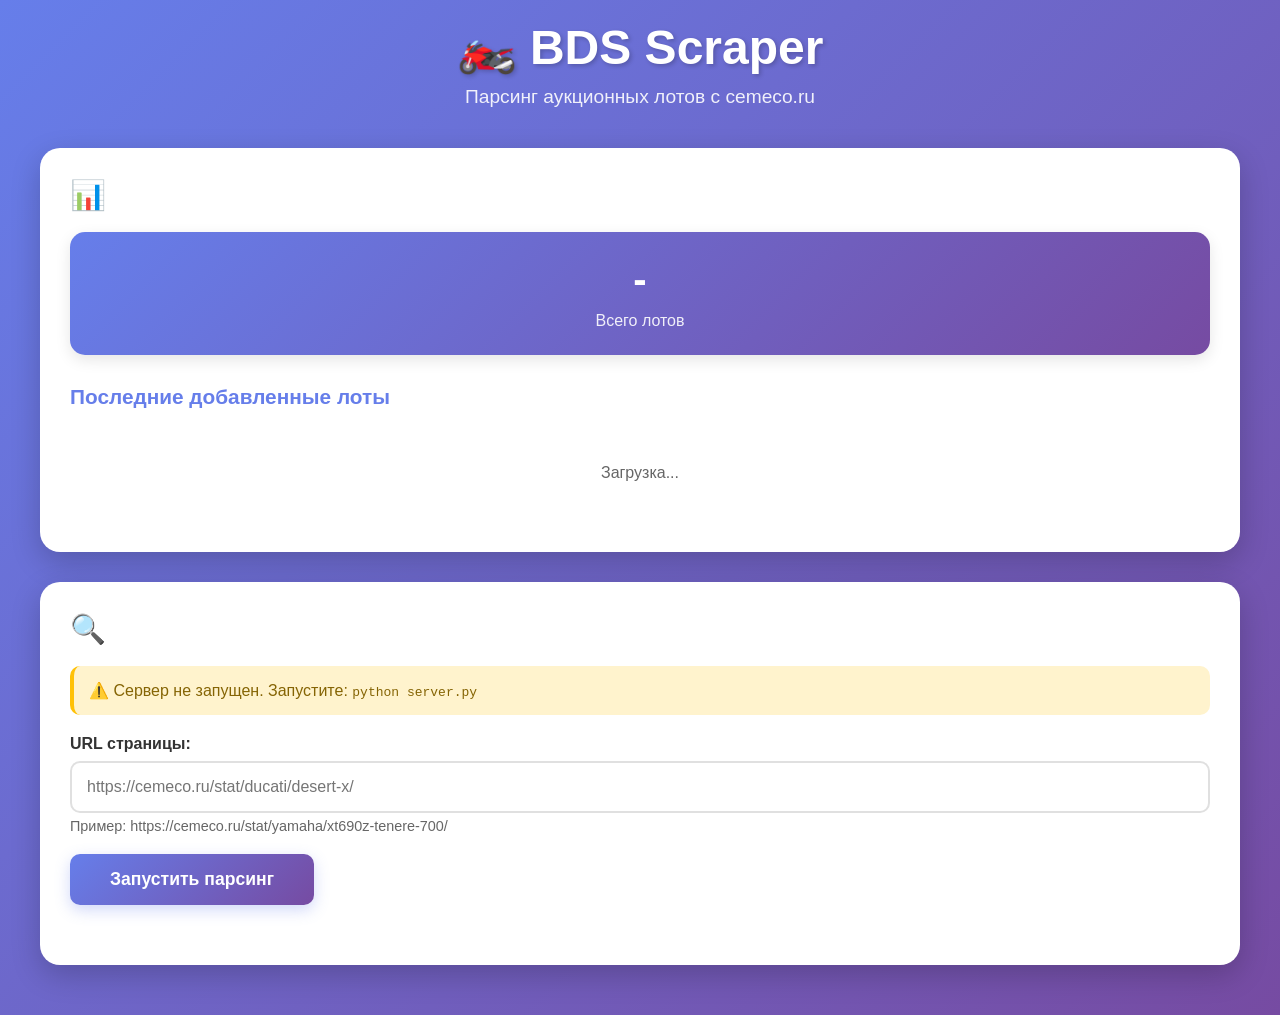
==== index.html @ 4bc6e74f "Initial commit: BDS Scraper project" ====
<!DOCTYPE html>
<html lang="ru">
<head>
    <meta charset="UTF-8">
    <meta name="viewport" content="width=device-width, initial-scale=1.0">
    <title>BDS Scraper - Парсинг лотов</title>
    <style>
        * {
            margin: 0;
            padding: 0;
            box-sizing: border-box;
        }

        body {
            font-family: -apple-system, BlinkMacSystemFont, 'Segoe UI', Roboto, 'Helvetica Neue', Arial, sans-serif;
            background: linear-gradient(135deg, #667eea 0%, #764ba2 100%);
            min-height: 100vh;
            padding: 20px;
            color: #333;
        }

        .container {
            max-width: 1200px;
            margin: 0 auto;
        }

        header {
            text-align: center;
            color: white;
            margin-bottom: 40px;
        }

        header h1 {
            font-size: 3em;
            margin-bottom: 10px;
            text-shadow: 2px 2px 4px rgba(0,0,0,0.2);
        }

        header p {
            font-size: 1.2em;
            opacity: 0.9;
        }

        h2 {
            color: white;
            margin-bottom: 20px;
            font-size: 1.8em;
        }

        h3 {
            color: #667eea;
            margin-bottom: 15px;
            font-size: 1.3em;
        }

        .stats-section, .parser-section {
            background: white;
            border-radius: 20px;
            padding: 30px;
            margin-bottom: 30px;
            box-shadow: 0 10px 30px rgba(0,0,0,0.2);
        }

        .stats-grid {
            display: grid;
            grid-template-columns: repeat(auto-fit, minmax(200px, 1fr));
            gap: 20px;
            margin-bottom: 30px;
        }

        .stat-card {
            background: linear-gradient(135deg, #667eea 0%, #764ba2 100%);
            padding: 25px;
            border-radius: 15px;
            text-align: center;
            color: white;
            box-shadow: 0 5px 15px rgba(0,0,0,0.1);
        }

        .stat-value {
            font-size: 2.5em;
            font-weight: bold;
            margin-bottom: 10px;
        }

        .stat-label {
            font-size: 1em;
            opacity: 0.9;
        }

        .form-container {
            margin-bottom: 30px;
        }

        .input-group {
            margin-bottom: 20px;
        }

        .input-group label {
            display: block;
            margin-bottom: 8px;
            font-weight: 600;
            color: #333;
        }

        .input-group input {
            width: 100%;
            padding: 15px;
            border: 2px solid #e0e0e0;
            border-radius: 10px;
            font-size: 1em;
            transition: border-color 0.3s;
        }

        .input-group input:focus {
            outline: none;
            border-color: #667eea;
        }

        .input-group small {
            display: block;
            margin-top: 5px;
            color: #666;
            font-size: 0.9em;
        }

        button {
            background: linear-gradient(135deg, #667eea 0%, #764ba2 100%);
            color: white;
            border: none;
            padding: 15px 40px;
            border-radius: 10px;
            font-size: 1.1em;
            font-weight: 600;
            cursor: pointer;
            transition: transform 0.2s, box-shadow 0.2s;
            box-shadow: 0 5px 15px rgba(102, 126, 234, 0.3);
        }

        button:hover {
            transform: translateY(-2px);
            box-shadow: 0 7px 20px rgba(102, 126, 234, 0.4);
        }

        button:active {
            transform: translateY(0);
        }

        button:disabled {
            opacity: 0.6;
            cursor: not-allowed;
            transform: none;
        }

        .results {
            margin-top: 30px;
            padding-top: 30px;
            border-top: 2px solid #f0f0f0;
        }

        .results-grid {
            display: grid;
            grid-template-columns: repeat(auto-fit, minmax(150px, 1fr));
            gap: 15px;
            margin-bottom: 30px;
        }

        .result-card {
            background: #f8f9fa;
            padding: 20px;
            border-radius: 12px;
            text-align: center;
            border-left: 4px solid #667eea;
        }

        .result-card.success {
            border-left-color: #28a745;
        }

        .result-card.warning {
            border-left-color: #ffc107;
        }

        .result-card.error {
            border-left-color: #dc3545;
        }

        .result-value {
            font-size: 2em;
            font-weight: bold;
            margin-bottom: 5px;
        }

        .result-label {
            font-size: 0.9em;
            color: #666;
        }

        .lots-table {
            margin-top: 15px;
        }

        .lot-row {
            background: #f8f9fa;
            padding: 15px;
            border-radius: 10px;
            margin-bottom: 10px;
            border-left: 4px solid #667eea;
            transition: transform 0.2s;
        }

        .lot-row:hover {
            transform: translateX(5px);
            background: #e9ecef;
        }

        .lot-name {
            font-weight: 600;
            color: #333;
            margin-bottom: 8px;
            font-size: 1.1em;
        }

        .lot-details {
            display: flex;
            flex-wrap: wrap;
            gap: 15px;
            font-size: 0.9em;
            color: #666;
        }

        .lot-price {
            color: #28a745;
            font-weight: 600;
        }

        .loading {
            text-align: center;
            padding: 40px;
            color: #666;
        }

        .spinner {
            border: 4px solid #f3f3f3;
            border-top: 4px solid #667eea;
            border-radius: 50%;
            width: 50px;
            height: 50px;
            animation: spin 1s linear infinite;
            margin: 0 auto 20px;
        }

        @keyframes spin {
            0% { transform: rotate(0deg); }
            100% { transform: rotate(360deg); }
        }

        .error-message {
            background: #f8d7da;
            color: #721c24;
            padding: 15px;
            border-radius: 10px;
            border-left: 4px solid #dc3545;
            margin-top: 20px;
        }

        .success-message {
            background: #d4edda;
            color: #155724;
            padding: 15px;
            border-radius: 10px;
            border-left: 4px solid #28a745;
            margin-top: 20px;
        }

        .hidden {
            display: none;
        }

        .recent-lots {
            margin-top: 20px;
        }

        .server-status {
            background: #fff3cd;
            color: #856404;
            padding: 15px;
            border-radius: 10px;
            border-left: 4px solid #ffc107;
            margin-bottom: 20px;
        }

        @media (max-width: 768px) {
            header h1 {
                font-size: 2em;
            }

            .stats-grid, .results-grid {
                grid-template-columns: 1fr;
            }

            .lot-details {
                flex-direction: column;
                gap: 5px;
            }
        }
    </style>
</head>
<body>
    <div class="container">
        <header>
            <h1>🏍️ BDS Scraper</h1>
            <p>Парсинг аукционных лотов с cemeco.ru</p>
        </header>

        <div class="stats-section" id="stats">
            <h2>📊 Статистика базы данных</h2>
            <div class="stats-grid">
                <div class="stat-card">
                    <div class="stat-value" id="total-lots">-</div>
                    <div class="stat-label">Всего лотов</div>
                </div>
            </div>
            <div class="recent-lots" id="recent-lots">
                <h3>Последние добавленные лоты</h3>
                <div class="loading">Загрузка...</div>
            </div>
        </div>

        <div class="parser-section">
            <h2>🔍 Парсинг новых лотов</h2>
            
            <div class="server-status" id="server-status">
                ⚠️ Сервер не запущен. Запустите: <code>python server.py</code>
            </div>

            <div class="form-container">
                <form id="parse-form">
                    <div class="input-group">
                        <label for="url-input">URL страницы:</label>
                        <input 
                            type="text" 
                            id="url-input" 
                            placeholder="https://cemeco.ru/stat/ducati/desert-x/"
                            value=""
                        >
                        <small>Пример: https://cemeco.ru/stat/yamaha/xt690z-tenere-700/</small>
                    </div>
                    <button type="submit" id="parse-btn">Запустить парсинг</button>
                </form>
            </div>

            <div id="results" class="results hidden">
                <h3>Результаты парсинга</h3>
                <div class="results-grid">
                    <div class="result-card">
                        <div class="result-value" id="result-total">0</div>
                        <div class="result-label">Найдено</div>
                    </div>
                    <div class="result-card success">
                        <div class="result-value" id="result-new">0</div>
                        <div class="result-label">Добавлено</div>
                    </div>
                    <div class="result-card warning">
                        <div class="result-value" id="result-duplicates">0</div>
                        <div class="result-label">Дубликаты</div>
                    </div>
                    <div class="result-card error">
                        <div class="result-value" id="result-errors">0</div>
                        <div class="result-label">Ошибки</div>
                    </div>
                </div>
                <div id="lots-list" class="lots-list"></div>
            </div>

            <div id="loading" class="loading hidden">
                <div class="spinner"></div>
                <p>Парсинг в процессе... Это может занять несколько минут</p>
            </div>

            <div id="error" class="error-message hidden"></div>
            <div id="success" class="success-message hidden"></div>
        </div>
    </div>

    <script>
        const SERVER_URL = 'http://localhost:8000';

        // Проверка доступности сервера
        async function checkServer() {
            try {
                const response = await fetch(`${SERVER_URL}/stats`);
                if (response.ok) {
                    document.getElementById('server-status').classList.add('hidden');
                    return true;
                }
            } catch (error) {
                // Сервер недоступен
            }
            return false;
        }

        // Загружаем статистику
        async function loadStats() {
            try {
                const response = await fetch(`${SERVER_URL}/stats`);
                if (!response.ok) throw new Error('Сервер не отвечает');
                
                const data = await response.json();
                
                document.getElementById('total-lots').textContent = data.total.toLocaleString('ru-RU');
                
                const recentLotsDiv = document.getElementById('recent-lots');
                if (data.recent && data.recent.length > 0) {
                    let html = '<h3>Последние добавленные лоты</h3><div class="lots-table">';
                    data.recent.forEach(lot => {
                        html += `
                            <div class="lot-row">
                                <div class="lot-name">${lot.name}</div>
                                <div class="lot-details">
                                    <span>${lot.date}</span>
                                    <span>Год: ${lot.year}</span>
                                    <span>Пробег: ${lot.mileage}</span>
                                    <span class="lot-price">${lot.price}</span>
                                </div>
                            </div>
                        `;
                    });
                    html += '</div>';
                    recentLotsDiv.innerHTML = html;
                }
            } catch (error) {
                console.error('Ошибка загрузки статистики:', error);
            }
        }

        // Обработка формы парсинга
        document.getElementById('parse-form').addEventListener('submit', async (e) => {
            e.preventDefault();
            
            const url = document.getElementById('url-input').value.trim();
            if (!url) {
                showError('Введите URL');
                return;
            }

            // Проверяем сервер
            const serverOk = await checkServer();
            if (!serverOk) {
                showError('Сервер не запущен. Запустите: python server.py');
                return;
            }

            // Показываем индикатор загрузки
            document.getElementById('loading').classList.remove('hidden');
            document.getElementById('results').classList.add('hidden');
            document.getElementById('error').classList.add('hidden');
            document.getElementById('success').classList.add('hidden');
            document.getElementById('parse-btn').disabled = true;

            try {
                const response = await fetch(`${SERVER_URL}/parse`, {
                    method: 'POST',
                    headers: {
                        'Content-Type': 'application/json',
                    },
                    body: JSON.stringify({ url: url })
                });

                const data = await response.json();

                if (!response.ok) {
                    throw new Error(data.error || 'Ошибка парсинга');
                }

                // Показываем результаты
                document.getElementById('result-total').textContent = data.total;
                document.getElementById('result-new').textContent = data.new;
                document.getElementById('result-duplicates').textContent = data.duplicates;
                document.getElementById('result-errors').textContent = data.errors;

                // Показываем список новых лотов
                const lotsList = document.getElementById('lots-list');
                if (data.lots && data.lots.length > 0) {
                    let html = '<h4>Добавленные лоты:</h4><div class="lots-table">';
                    data.lots.forEach(lot => {
                        html += `
                            <div class="lot-row">
                                <div class="lot-name">${lot['Наименование']}</div>
                                <div class="lot-details">
                                    <span>${lot['Дата аукциона']}</span>
                                    <span>Год: ${lot['Год']}</span>
                                    <span>Пробег: ${lot['Пробег']}</span>
                                    <span class="lot-price">${lot['Цена (₽)']}</span>
                                </div>
                            </div>
                        `;
                    });
                    html += '</div>';
                    lotsList.innerHTML = html;
                } else {
                    lotsList.innerHTML = '<p>Новых лотов не найдено (все уже в базе)</p>';
                }

                document.getElementById('results').classList.remove('hidden');
                showSuccess(`Парсинг завершен! Найдено: ${data.total}, добавлено: ${data.new}, дубликатов: ${data.duplicates}`);
                
                // Обновляем статистику
                loadStats();

            } catch (error) {
                showError(error.message);
            } finally {
                document.getElementById('loading').classList.add('hidden');
                document.getElementById('parse-btn').disabled = false;
            }
        });

        function showError(message) {
            const errorDiv = document.getElementById('error');
            errorDiv.textContent = message;
            errorDiv.classList.remove('hidden');
            setTimeout(() => errorDiv.classList.add('hidden'), 5000);
        }

        function showSuccess(message) {
            const successDiv = document.getElementById('success');
            successDiv.textContent = message;
            successDiv.classList.remove('hidden');
            setTimeout(() => successDiv.classList.add('hidden'), 5000);
        }

        // Проверяем сервер и загружаем статистику при загрузке страницы
        checkServer().then(ok => {
            if (ok) {
                loadStats();
            }
        });
    </script>
</body>
</html>
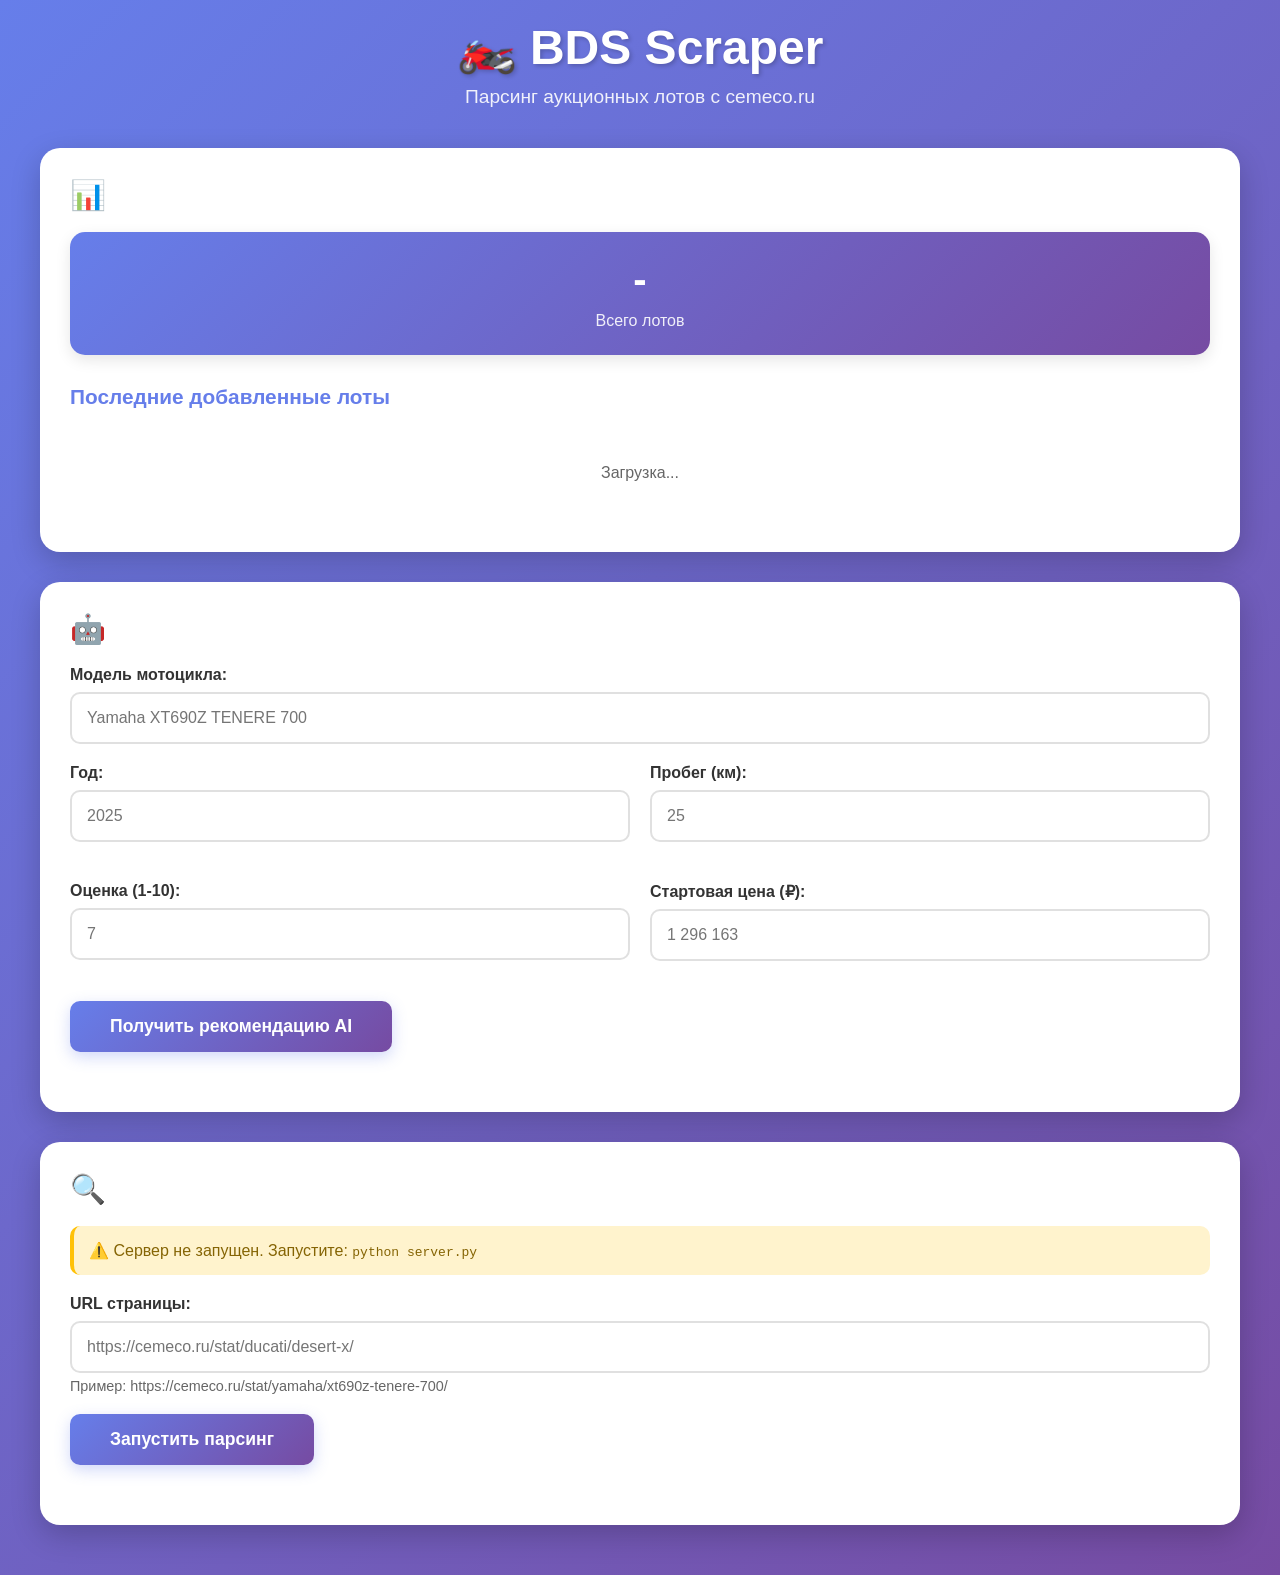
==== commit 3c23c763: "Add AI recommendation feature for motorcycle auction bids - Implemented a new section in the HTML fo" ====
--- a/index.html
+++ b/index.html
@@ -279,6 +279,108 @@
 
         .recent-lots {
             margin-top: 20px;
+        }
+
+        .input-row {
+            display: grid;
+            grid-template-columns: 1fr 1fr;
+            gap: 20px;
+            margin-bottom: 20px;
+        }
+
+        .recommendation {
+            margin-top: 30px;
+            padding-top: 30px;
+            border-top: 2px solid #f0f0f0;
+        }
+
+        .recommendation-grid {
+            display: grid;
+            grid-template-columns: repeat(3, 1fr);
+            gap: 20px;
+            margin-bottom: 30px;
+        }
+
+        .rec-card {
+            background: linear-gradient(135deg, #667eea 0%, #764ba2 100%);
+            padding: 30px;
+            border-radius: 15px;
+            text-align: center;
+            color: white;
+            box-shadow: 0 5px 15px rgba(0,0,0,0.1);
+        }
+
+        .rec-card.min {
+            background: linear-gradient(135deg, #ffc107 0%, #ff9800 100%);
+        }
+
+        .rec-card.optimal {
+            background: linear-gradient(135deg, #28a745 0%, #20c997 100%);
+            transform: scale(1.05);
+        }
+
+        .rec-card.max {
+            background: linear-gradient(135deg, #dc3545 0%, #c82333 100%);
+        }
+
+        .rec-label {
+            font-size: 0.9em;
+            opacity: 0.9;
+            margin-bottom: 10px;
+            text-transform: uppercase;
+            letter-spacing: 1px;
+        }
+
+        .rec-value {
+            font-size: 2em;
+            font-weight: bold;
+        }
+
+        .recommendation-details {
+            background: #f8f9fa;
+            padding: 20px;
+            border-radius: 12px;
+            border-left: 4px solid #667eea;
+        }
+
+        .recommendation-details h4 {
+            color: #333;
+            margin-bottom: 15px;
+        }
+
+        .recommendation-details p {
+            color: #666;
+            line-height: 1.6;
+            margin-bottom: 10px;
+        }
+
+        .recommendation-details .stat-row {
+            display: flex;
+            justify-content: space-between;
+            padding: 8px 0;
+            border-bottom: 1px solid #e0e0e0;
+        }
+
+        .recommendation-details .stat-row:last-child {
+            border-bottom: none;
+        }
+
+        .recommendation-details .stat-label {
+            color: #666;
+        }
+
+        .recommendation-details .stat-value {
+            color: #333;
+            font-weight: 600;
+        }
+
+        .warning-box {
+            background: #fff3cd;
+            color: #856404;
+            padding: 15px;
+            border-radius: 10px;
+            border-left: 4px solid #ffc107;
+            margin-top: 15px;
         }
 
         .server-status {
@@ -328,6 +430,93 @@
         </div>
 
         <div class="parser-section">
+            <h2>🤖 AI Рекомендация ставки</h2>
+            
+            <div class="form-container">
+                <form id="recommend-form">
+                    <div class="input-group">
+                        <label for="model-input">Модель мотоцикла:</label>
+                        <input 
+                            type="text" 
+                            id="model-input" 
+                            placeholder="Yamaha XT690Z TENERE 700"
+                            required
+                        >
+                    </div>
+                    <div class="input-row">
+                        <div class="input-group">
+                            <label for="year-input">Год:</label>
+                            <input 
+                                type="number" 
+                                id="year-input" 
+                                placeholder="2025"
+                                min="1990"
+                                max="2030"
+                                required
+                            >
+                        </div>
+                        <div class="input-group">
+                            <label for="mileage-input">Пробег (км):</label>
+                            <input 
+                                type="text" 
+                                id="mileage-input" 
+                                placeholder="25"
+                                required
+                            >
+                        </div>
+                    </div>
+                    <div class="input-row">
+                        <div class="input-group">
+                            <label for="rating-input">Оценка (1-10):</label>
+                            <input 
+                                type="number" 
+                                id="rating-input" 
+                                placeholder="7"
+                                min="1"
+                                max="10"
+                                required
+                            >
+                        </div>
+                        <div class="input-group">
+                            <label for="start-price-input">Стартовая цена (₽):</label>
+                            <input 
+                                type="text" 
+                                id="start-price-input" 
+                                placeholder="1 296 163"
+                                required
+                            >
+                        </div>
+                    </div>
+                    <button type="submit" id="recommend-btn">Получить рекомендацию AI</button>
+                </form>
+            </div>
+
+            <div id="recommendation" class="recommendation hidden">
+                <h3>💡 Рекомендация по ставке</h3>
+                <div class="recommendation-grid">
+                    <div class="rec-card min">
+                        <div class="rec-label">Минимум</div>
+                        <div class="rec-value" id="rec-min">-</div>
+                    </div>
+                    <div class="rec-card optimal">
+                        <div class="rec-label">Оптимум</div>
+                        <div class="rec-value" id="rec-optimal">-</div>
+                    </div>
+                    <div class="rec-card max">
+                        <div class="rec-label">Максимум</div>
+                        <div class="rec-value" id="rec-max">-</div>
+                    </div>
+                </div>
+                <div class="recommendation-details" id="rec-details"></div>
+            </div>
+
+            <div id="ai-loading" class="loading hidden">
+                <div class="spinner"></div>
+                <p>AI анализирует данные... Подождите ~10-15 секунд</p>
+            </div>
+        </div>
+
+        <div class="parser-section">
             <h2>🔍 Парсинг новых лотов</h2>
             
             <div class="server-status" id="server-status">
@@ -384,7 +573,7 @@
     </div>
 
     <script>
-        const SERVER_URL = 'http://localhost:8000';
+        const SERVER_URL = '';
 
         // Проверка доступности сервера
         async function checkServer() {
@@ -434,6 +623,79 @@
             }
         }
 
+        // Обработка формы рекомендаций
+        document.getElementById('recommend-form').addEventListener('submit', async (e) => {
+            e.preventDefault();
+            
+            const targetLot = {
+                'Наименование': document.getElementById('model-input').value.trim(),
+                'Год': parseInt(document.getElementById('year-input').value),
+                'Пробег': document.getElementById('mileage-input').value.trim() + ' км',
+                'Оценка': parseInt(document.getElementById('rating-input').value),
+                'Стартовая цена (₽)': document.getElementById('start-price-input').value.trim().replace(/\s/g, '') + ' ₽'
+            };
+
+            if (!targetLot['Наименование'] || !targetLot['Год'] || !targetLot['Оценка']) {
+                showError('Заполните все поля');
+                return;
+            }
+
+            // Показываем индикатор загрузки
+            document.getElementById('ai-loading').classList.remove('hidden');
+            document.getElementById('recommendation').classList.add('hidden');
+            document.getElementById('error').classList.add('hidden');
+            document.getElementById('recommend-btn').disabled = true;
+
+            try {
+                const response = await fetch(`${SERVER_URL}/recommend`, {
+                    method: 'POST',
+                    headers: {
+                        'Content-Type': 'application/json',
+                    },
+                    body: JSON.stringify({ target_lot: targetLot })
+                });
+
+                const data = await response.json();
+
+                if (!response.ok) {
+                    throw new Error(data.error || 'Ошибка получения рекомендации');
+                }
+
+                // Показываем результаты
+                document.getElementById('rec-min').textContent = data.recommended_bid_min.toLocaleString('ru-RU') + ' ₽';
+                document.getElementById('rec-optimal').textContent = data.recommended_bid_optimal.toLocaleString('ru-RU') + ' ₽';
+                document.getElementById('rec-max').textContent = data.recommended_bid_max.toLocaleString('ru-RU') + ' ₽';
+
+                // Формируем детали
+                let detailsHtml = '<h4>📊 Детали анализа</h4>';
+                detailsHtml += '<div class="stat-row"><span class="stat-label">Использовано аналогов:</span><span class="stat-value">' + data.comparables_used + '</span></div>';
+                detailsHtml += '<div class="stat-row"><span class="stat-label">Коэффициент:</span><span class="stat-value">' + data.chosen_coefficient.toFixed(3) + '</span></div>';
+                detailsHtml += '<div class="stat-row"><span class="stat-label">Диапазон коэффициентов:</span><span class="stat-value">[' + data.coefficient_band[0].toFixed(3) + ' - ' + data.coefficient_band[1].toFixed(3) + ']</span></div>';
+                detailsHtml += '<div class="stat-row"><span class="stat-label">Перцентиль:</span><span class="stat-value">' + data.percentile_used + '</span></div>';
+                
+                if (data.explanation) {
+                    detailsHtml += '<p style="margin-top: 15px; font-style: italic;">' + data.explanation + '</p>';
+                }
+
+                if (data.warnings && data.warnings.length > 0) {
+                    detailsHtml += '<div class="warning-box"><strong>⚠️ Предупреждения:</strong><ul style="margin: 10px 0 0 20px;">';
+                    data.warnings.forEach(w => {
+                        detailsHtml += '<li>' + w + '</li>';
+                    });
+                    detailsHtml += '</ul></div>';
+                }
+
+                document.getElementById('rec-details').innerHTML = detailsHtml;
+                document.getElementById('recommendation').classList.remove('hidden');
+
+            } catch (error) {
+                showError(error.message);
+            } finally {
+                document.getElementById('ai-loading').classList.add('hidden');
+                document.getElementById('recommend-btn').disabled = false;
+            }
+        });
+
         // Обработка формы парсинга
         document.getElementById('parse-form').addEventListener('submit', async (e) => {
             e.preventDefault();
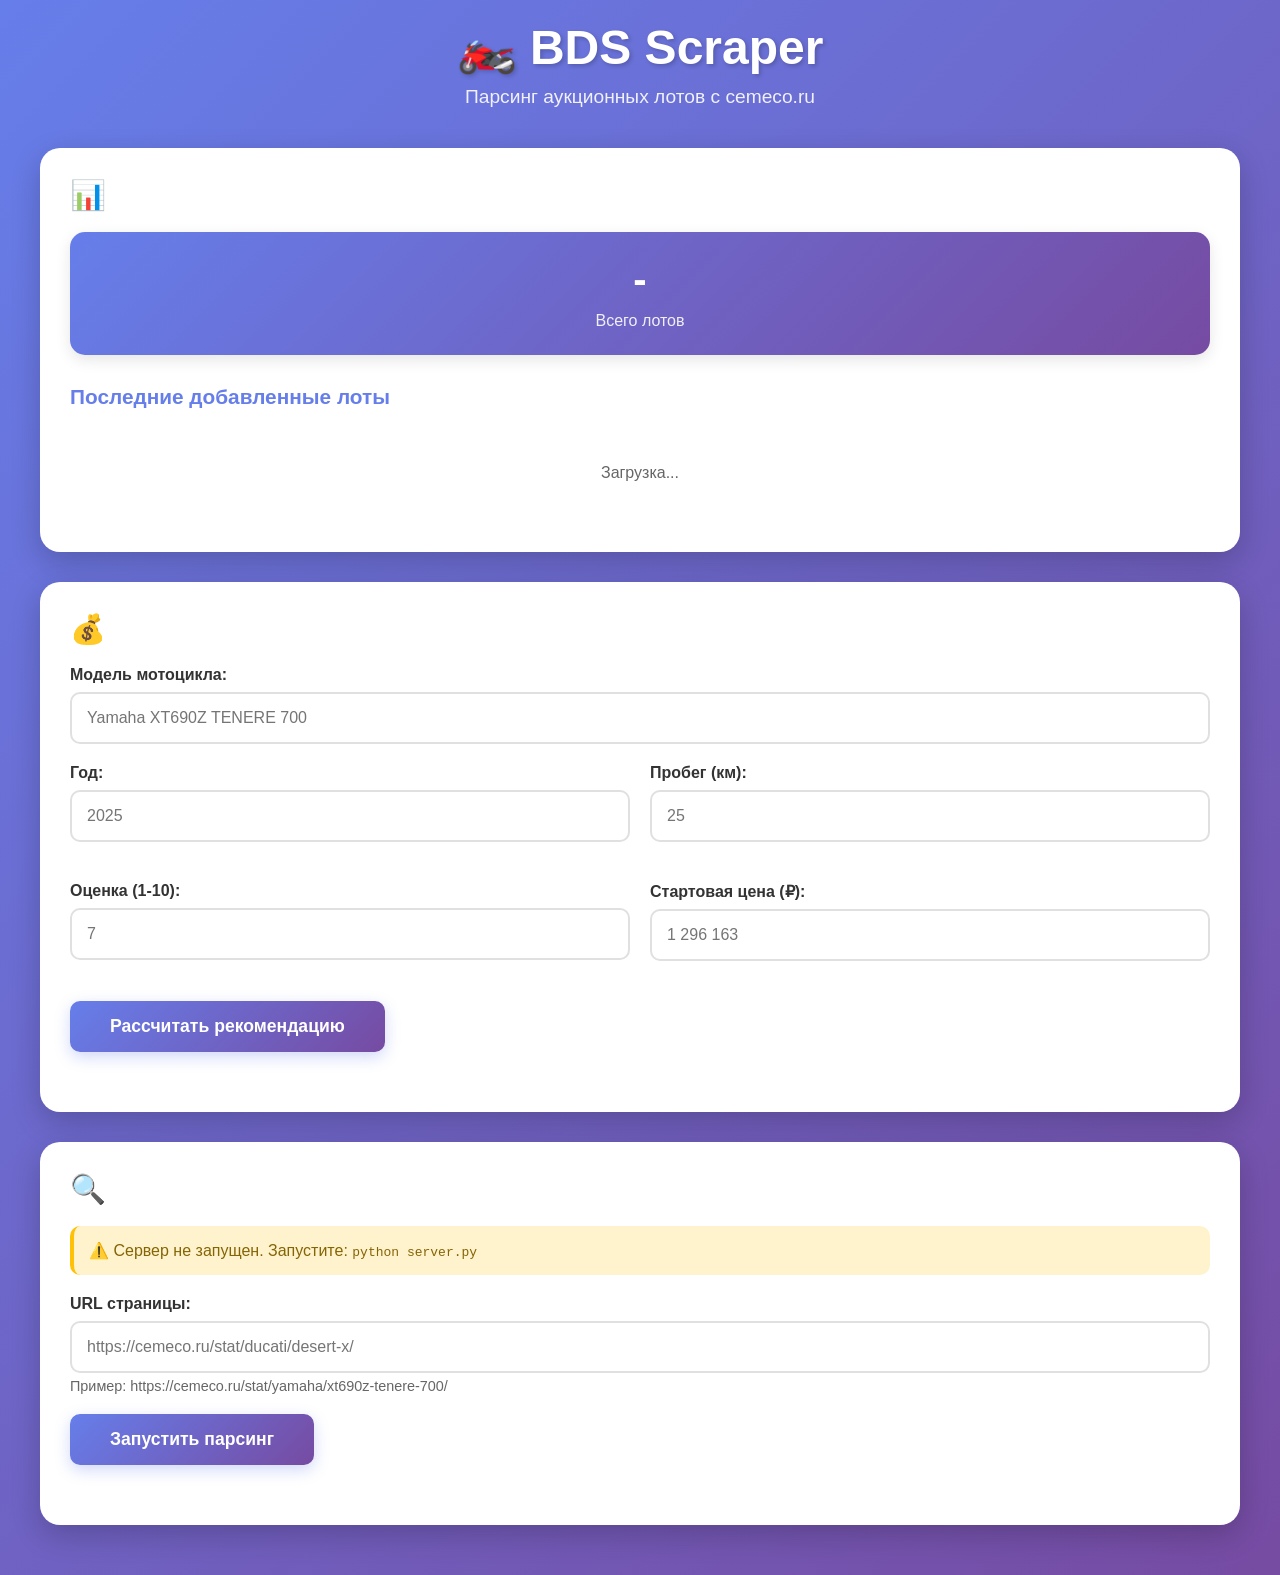
==== commit dd8d552d: "Перевод с АИ на Локал код" ====
--- a/index.html
+++ b/index.html
@@ -430,7 +430,7 @@
         </div>
 
         <div class="parser-section">
-            <h2>🤖 AI Рекомендация ставки</h2>
+            <h2>💰 Рекомендация ставки</h2>
             
             <div class="form-container">
                 <form id="recommend-form">
@@ -487,12 +487,12 @@
                             >
                         </div>
                     </div>
-                    <button type="submit" id="recommend-btn">Получить рекомендацию AI</button>
+                    <button type="submit" id="recommend-btn">Рассчитать рекомендацию</button>
                 </form>
             </div>
 
             <div id="recommendation" class="recommendation hidden">
-                <h3>💡 Рекомендация по ставке</h3>
+                <h3>💡 Результат анализа</h3>
                 <div class="recommendation-grid">
                     <div class="rec-card min">
                         <div class="rec-label">Минимум</div>
@@ -512,7 +512,7 @@
 
             <div id="ai-loading" class="loading hidden">
                 <div class="spinner"></div>
-                <p>AI анализирует данные... Подождите ~10-15 секунд</p>
+                <p>Анализируем исторические данные...</p>
             </div>
         </div>
 
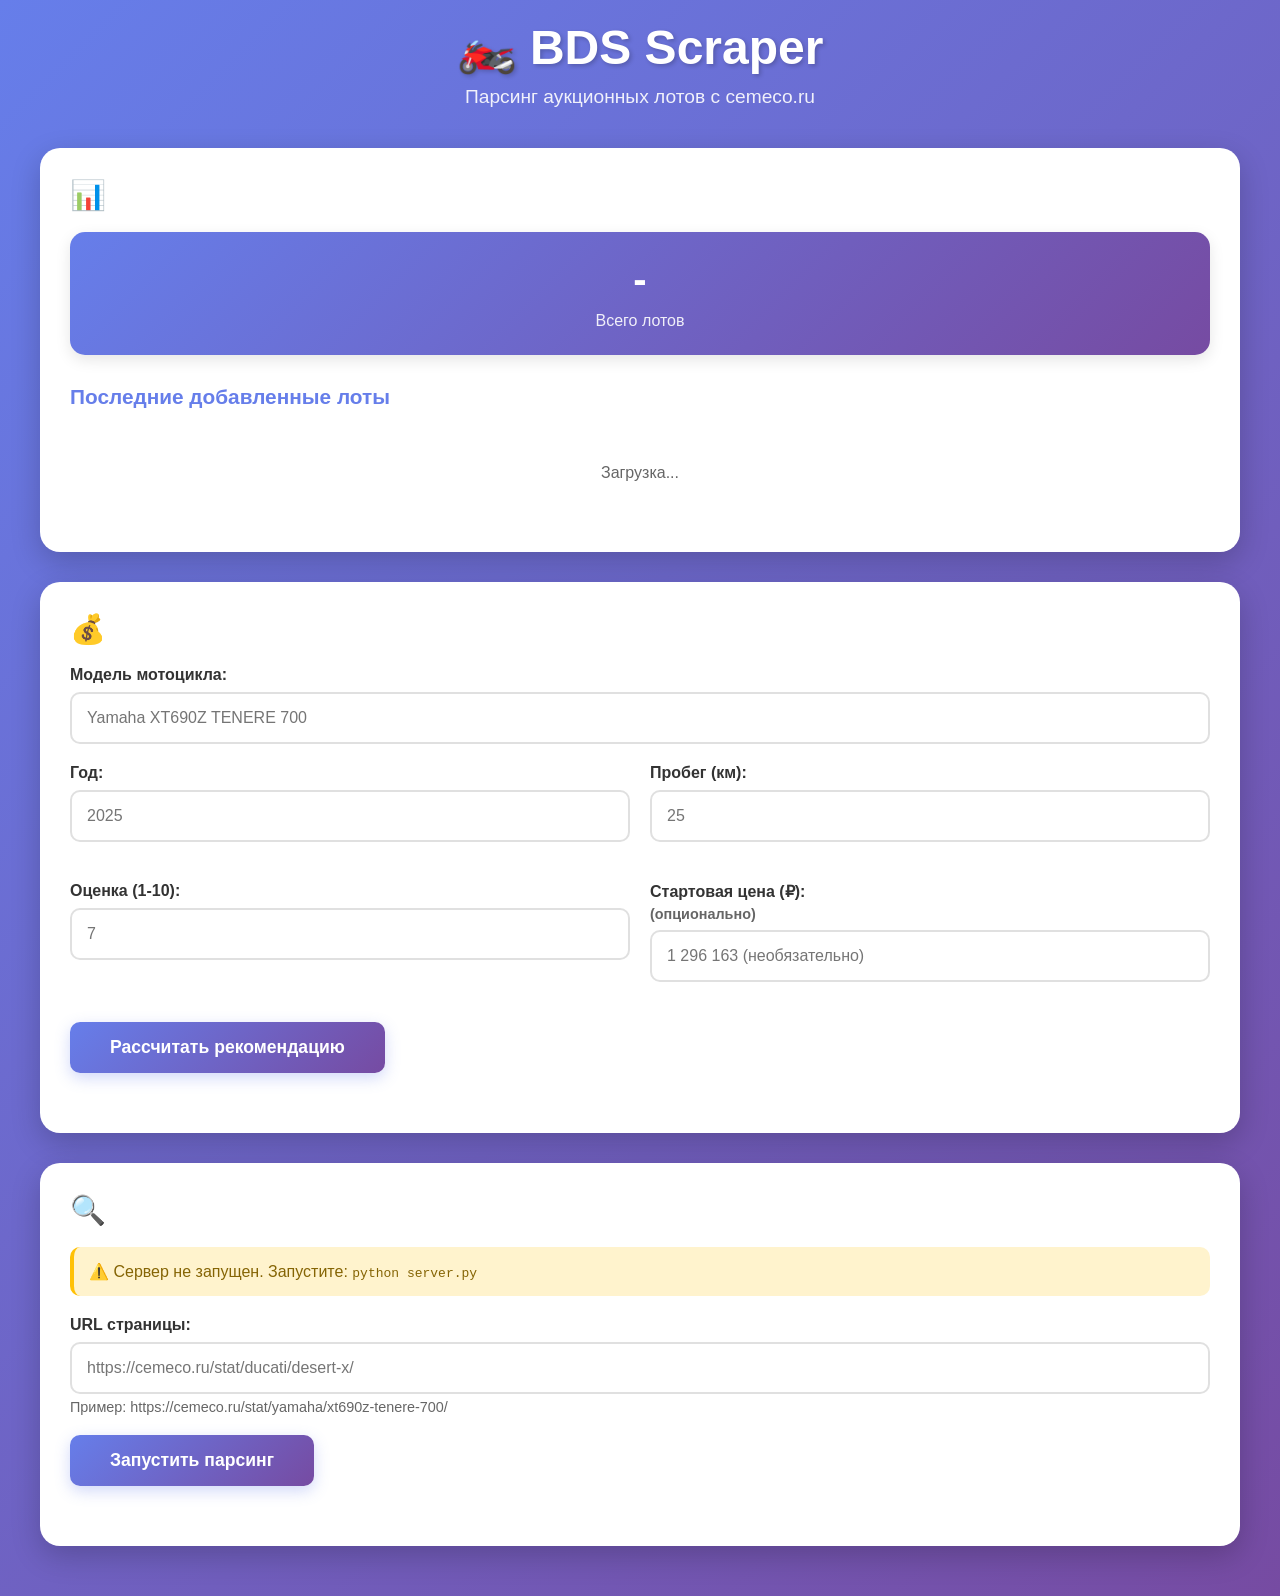
==== commit d62d038d: "Отмена обязательности стартовой цены" ====
--- a/index.html
+++ b/index.html
@@ -478,12 +478,11 @@
                             >
                         </div>
                         <div class="input-group">
-                            <label for="start-price-input">Стартовая цена (₽):</label>
+                            <label for="start-price-input">Стартовая цена (₽): <small>(опционально)</small></label>
                             <input 
                                 type="text" 
                                 id="start-price-input" 
-                                placeholder="1 296 163"
-                                required
+                                placeholder="1 296 163 (необязательно)"
                             >
                         </div>
                     </div>
@@ -627,16 +626,18 @@
         document.getElementById('recommend-form').addEventListener('submit', async (e) => {
             e.preventDefault();
             
+            const startPriceValue = document.getElementById('start-price-input').value.trim();
+            
             const targetLot = {
                 'Наименование': document.getElementById('model-input').value.trim(),
                 'Год': parseInt(document.getElementById('year-input').value),
                 'Пробег': document.getElementById('mileage-input').value.trim() + ' км',
                 'Оценка': parseInt(document.getElementById('rating-input').value),
-                'Стартовая цена (₽)': document.getElementById('start-price-input').value.trim().replace(/\s/g, '') + ' ₽'
+                'Стартовая цена (₽)': startPriceValue ? startPriceValue.replace(/\s/g, '') + ' ₽' : ''
             };
 
             if (!targetLot['Наименование'] || !targetLot['Год'] || !targetLot['Оценка']) {
-                showError('Заполните все поля');
+                showError('Заполните обязательные поля (Модель, Год, Оценка)');
                 return;
             }
 
@@ -669,9 +670,19 @@
                 // Формируем детали
                 let detailsHtml = '<h4>📊 Детали анализа</h4>';
                 detailsHtml += '<div class="stat-row"><span class="stat-label">Использовано аналогов:</span><span class="stat-value">' + data.comparables_used + '</span></div>';
-                detailsHtml += '<div class="stat-row"><span class="stat-label">Коэффициент:</span><span class="stat-value">' + data.chosen_coefficient.toFixed(3) + '</span></div>';
-                detailsHtml += '<div class="stat-row"><span class="stat-label">Диапазон коэффициентов:</span><span class="stat-value">[' + data.coefficient_band[0].toFixed(3) + ' - ' + data.coefficient_band[1].toFixed(3) + ']</span></div>';
-                detailsHtml += '<div class="stat-row"><span class="stat-label">Перцентиль:</span><span class="stat-value">' + data.percentile_used + '</span></div>';
+                
+                // Проверяем, использован ли альтернативный алгоритм
+                if (data.alternative_algorithm) {
+                    detailsHtml += '<div class="stat-row"><span class="stat-label">Алгоритм:</span><span class="stat-value">Альтернативный (без стартовой цены)</span></div>';
+                    detailsHtml += '<div class="stat-row"><span class="stat-label">Перцентиль финальных цен:</span><span class="stat-value">' + data.percentile_used + '</span></div>';
+                    if (data.stats) {
+                        detailsHtml += '<div class="stat-row"><span class="stat-label">Медиана финальных цен:</span><span class="stat-value">' + data.stats.final_price_median.toLocaleString('ru-RU') + ' ₽</span></div>';
+                    }
+                } else {
+                    detailsHtml += '<div class="stat-row"><span class="stat-label">Коэффициент:</span><span class="stat-value">' + data.chosen_coefficient.toFixed(3) + '</span></div>';
+                    detailsHtml += '<div class="stat-row"><span class="stat-label">Диапазон коэффициентов:</span><span class="stat-value">[' + data.coefficient_band[0].toFixed(3) + ' - ' + data.coefficient_band[1].toFixed(3) + ']</span></div>';
+                    detailsHtml += '<div class="stat-row"><span class="stat-label">Перцентиль:</span><span class="stat-value">' + data.percentile_used + '</span></div>';
+                }
                 
                 if (data.explanation) {
                     detailsHtml += '<p style="margin-top: 15px; font-style: italic;">' + data.explanation + '</p>';
